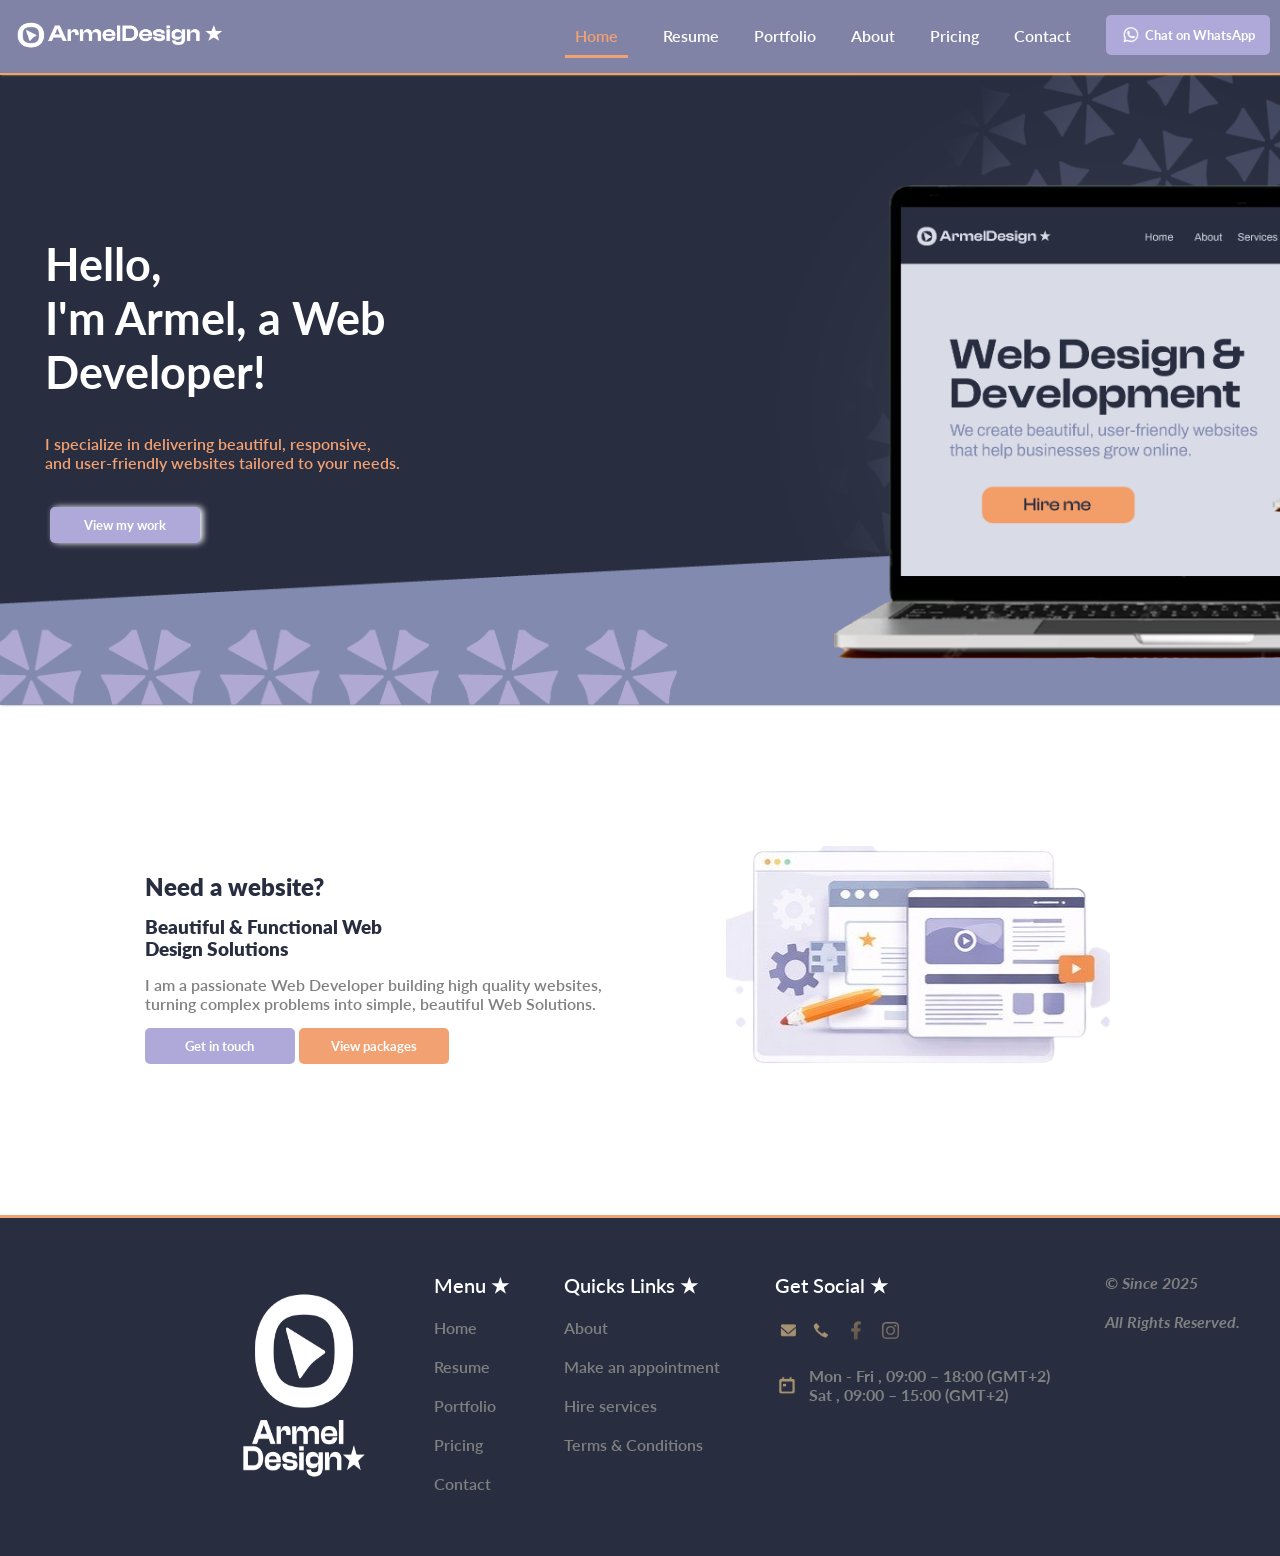
==== index.html @ fba916a8 "Initial commit" ====
<!doctype html>
<html lang="en-GB">
  <head>
    <meta charset="UTF-8" />
    <meta name="viewport" content="width=device-width, initial-scale=1.0" />
    <title>ArmelDesign ★ | Web Development</title>

    <link rel="icon" type="image/x-icon" href="./assets/favicon/favicon.ico">


    <!-- Global styles (RESET, colors, typography, layout) -->
    <link rel="stylesheet" href="./css/main.css" />

    <!-- Shared components for (header, nav, buttons and footer) -->
    <link rel="stylesheet" href="./css/components.css" />

    <style>

html {
  list-style: none;
  background: var(--text-color-initial);
}

/* GRID container ==============*/
.grid-container {
  display: grid;
  grid-template-areas:
    "navbar navbar"
    "hero hero"
    "jumbotron jumbotron"
    "footer footer";
}
/* GRID hero ==============*/

.grid-hero {
  display: grid;
  grid-template-columns: 1fr 1fr;
  align-items: center;
  gap: 5px;
  min-height: 70vh;

  margin-top: 75px;
  box-shadow: 1px 0px 2px var(--text-body);

  background-image: url(./assets/images/hero-banner.png);
  background-size: cover; /* Ensures the image covers the element */
  background-position: center; /* Keeps the image centered */
  background-repeat: no-repeat; /* Prevents tiling */
}

.hero-item {
  margin-left: 45px;
  margin-right: 45px;
}
.hero-item > h1 {
  font-size: 45px;
  font-weight: 700;
  margin-bottom: 35px;
  color: var(--text-color-initial);
  animation: fadeIn 3s ease-in-out;
}
.hero-item > p {
  margin-bottom: 35px;
  color: var(--text-and-hover-color);
  font-weight: 600;
  animation: fadeIn 2s ease-in-out;
}
.hero-item > a {
  margin: 15px 5px;
  color: var(--text-and-hover-color);
  font-weight: 600;
  animation: fadeIn 2s ease-in-out;
}
.hero-item button {
  box-shadow: 3px 0px 6px var(--text-color-initial);
  animation: fadeIn 2s ease-in-out;
}

/* FLEXBOX jumbotron  ==============*/

.jumbotron {
  display: flex;
  flex-wrap: wrap;
  justify-content: space-evenly;
  align-items: center;
  padding: 30px 30px;
  gap: 15px;
  height: 50vh;
  margin: 30px 30px;
}

.jumbotron-item h2,
h3 {
  margin-top: 15px;
  font-weight: 800;
  color: var(--nav-and-footer-color);
}
.jumbotron-item p {
  margin-top: 15px;
  font-weight: 600;
  color: var(--text-body);
}

.jumbotron-item button {
  margin-top: 15px;
}


/* ================= CARD REVEAL ================= */
.card {
  background: var(--text-color-initial);
  padding: 35px 25px;
  border-radius: 15px;
  transition: all 0.4s ease;
  opacity: 0;
  transform: translateY(40px);
}

.card:hover {
  transform: translateY(-10px) scale(1.03);
}

.card.show {
  opacity: 1;
  transform: translateY(0);
}


/* MEDIA QUERY ===================*/

@media (max-width: 970px) {
  .grid-hero {
    display: grid;
    grid-template-columns: 1fr;
    background-image: url(./assets/images/hero-banner-smaller.png);
  }
  .hero-item > h1 {
    color: var(--secondary-color);
    font-weight: 700;
  }
  .hero-item > p {
    color: var(--text-color-initial);
    font-weight: 600;
  }

  .jumbotron {
    height: 100vh;
    margin-bottom: 30px;
  }
  .jumbotron-item {
    flex: 100%;
  }
  .jumbotron-item img {
    width: 100%;
  }
}
    </style>
  </head>

  <body>
    <!-- Section grid container -->
    <div class="grid-container">

      <!-- Section navbar -->
      <section class=" grid-item navbar" style="grid-area: navbar;">
        <div class="outter-nav">
          <div class="outter-nav-item logo">
            <a href="./index.html"><img src="./assets/images/logo.png" alt="logo"></a>
          </div>
        </div>

        <!-- hamburger navigation -->
        <div class="hamburger">
           <input id="menu__toggle" type="checkbox" />
           <label class="menu__btn" for="menu__toggle">
             <span></span>
           </label>
        <div class="inner-nav">
          <div class="inner-nav-item active-page">
            <li><a href="index.html">Home</a></li>
          </div>
          <div class="inner-nav-item">
            <li><a href="./public/resume.html">Resume</a></li>
          </div>
          <div class="inner-nav-item">
            <li><a href="./public/portfolio.html">Portfolio</a></li>
          </div>
          <div class="inner-nav-item">
            <li><a href="./public/about.html">About</a></li>
          </div>
          <div class="inner-nav-item">
            <li><a href="./public/pricing.html">Pricing</a></li>
          </div>
          <div class="inner-nav-item">
            <li><a href="./public/contact.html">Contact</a></li>
          </div>
          <div class="inner-nav-item btn-tp-1">
            <a target="_blank" href="https://wa.me/+27748368368?text=Hello%2C%20I%E2%80%99d%20like%20to%20discuss%20a%20website%20for%20my%20business.%0ABusiness%20name%3A%0AWebsite%20type%20%28corporate%2Fecommerce%2Fetc%29%3A%0ABudget%3A%0ATimeline%3A">
             <button class="btn-flex"><img src="./assets/icons/whatsApp-top-icon.PNG" alt="whatsApp-top-icon"><p>Chat on WhatsApp</p></button></a>
          </div>
        </div>
      </div>
      </section>

      <!-- Section hero -->
      <section id="image" class=" grid-item grid-hero" style="grid-area: hero;">
        <div class="hero-item btn-tp-1">
          <h1>Hello, <br/>I'm Armel, a Web Developer!</h1>
          <p>I specialize in delivering beautiful, responsive, <br/> and user-friendly websites tailored to your needs.</p>
          <a href="./public/portfolio.html"><button>View my work</button></a>
        </div>
      </section>

      <!-- Section jumbotron -->
      <section class="grid-item jumbotron" style="grid-area: jumbotron">
        <div class="jumbotron-item ">
            <h2>Need a website?</h2>
            <h3>Beautiful & Functional Web <br/> Design Solutions</h3>
           <p>I am a passionate Web Developer building high quality websites,<br/>
            turning complex problems into simple, beautiful Web Solutions.
          </p>
           <div>
            <a class="btn-tp-1" href="./public/contact.html"><button>Get in touch</button></a>
            <a class="btn-tp-2" href="./public/pricing.html"><button>View packages</button></a>
           </div>
         </div>
        <div class="jumbotron-item card">
          <img src="./assets/icons/jumbotron-icon.png" alt="jumbotron-icon">
        </div>
      </section>

      <!-- Section footer -->
      <section class="grid-item footer component-gradient-background" style="grid-area: footer">
        <div class="footer-list">
            <ul class="footer-list-item">
              <li><a class="logo-footer" href="./index.html"> <img src="./assets/images/logo-footer.png" alt="logo-footer"></a></li>
            </ul>
          </div>
        <div class="footer-list">
            <ul class="footer-list-item">
              <li><h2>Menu ★</h2></li>
              <li><a href="./index.html"> Home</a></li>
              <li><a href="./public/resume.html"> Resume</a></li>
              <li><a href="./public/portfolio.html"> Portfolio</a></li>
              <li><a href="./public/pricing.html"> Pricing</a></li>
              <li><a href="./public/contact.html">Contact</a></li>
            </ul>
          </div>
          <div class="footer-list">
            <ul class="footer-list-item">
              <li><h2>Quicks Links ★</h2></li>
              <li><a href="./public/about.html"> About</a></li>
              <li><a href="#">Make an appointment</a></li>
              <li><a href="./public/pricing.html">Hire services</a></li>
              <li><a href="./terms-and-conditions/Web_Developer_Services_EN.pdf"> Terms & Conditions</a></li>
          
            </ul>
          </div>
        <div class="footer-list">
          <ul class="footer-list-item">
            <li><h2> Get Social ★</h2></li>
            <li class="footer-icons">
              <a href="mailto:armel.nzawou.developer@gmail.com"><img src="./assets/icons/email-footer-icon.PNG" alt="email-footer-icon"/></a>
              <a href="tel:+27748368368 "><img src="./assets/icons/phone-footer-icon.PNG" alt="phone-footer-icon"/></a>
              <a target="_blank" href="https://www.facebook.com/armel.nzawou/"><img src="./assets/icons/facebook-footer-icon.png" alt="facebook-footer-icon"/></a>
              <a target="_blank" href="https://www.instagram.com/armel_nzawou/"><img src="./assets/icons/instagram-footer-icon.png" alt="instagram-footer-icon"/></a>
            </li>
            <li class="footer-icons"><img src="./assets/icons/calendar-icon.PNG" alt="calendar-icon"/> <p>Mon - Fri , 09:00 – 18:00 (GMT+2) <br/> Sat , 09:00 – 15:00 (GMT+2)</p></li>
          </ul>
        </div>
        <div class="footer-list">
          <ul class="footer-list-item">
            <li><p><em>© Since 2025</em> </p></li>
            <li><p><em>All Rights Reserved.</em> </p></li>
          </ul>
        </div>
      </section>
    
    </div>
    <button onclick="topFunction()" id="myBtn" title="Go to top">Top ↑</button>
    <script src="./js/index.js"></script>
  </body>
</html>
---- css/main.css ----
/*  Global styles (RESET, colors, typography, layout)================ */

@import url('https://fonts.googleapis.com/css2?family=Lato:ital,wght@0,100;0,300;0,400;0,700;0,900;1,100;1,300;1,400;1,700;1,900&display=swap');

* {
  margin: 0;
  padding: 0;
  box-sizing: border-box;
  text-decoration: none;
  font-family: "Lato", sans-serif;
 
}

:root {
  --primary-color: #afa9d9; /*  body color */
  --secondary-color: #8082a6; /*  Aside color */
  --nav-and-footer-color: #282e40; /*  Navbar and footer color */
  --text-and-hover-color: #f2a172; /*  active page and hover color */

  --body-bg-color: #afa9d9;
  --body-bg-main-color: #828ab0;
  --text-color-initial: #ffff;
  --alt-hover-color: #f2bbc9;
  --golden-color: #d4af37;
  --text-body: grey;
}
html {

  scroll-behavior: smooth;
  background-image: url(../assets/images/cross-pages-background.png);
  opacity: 1;
  background-size: cover; /* Ensures the image covers the element */
  background-position: center; /* Keeps the image centered */
  background-repeat: no-repeat; /* Prevents tiling */
}
---- css/components.css ----
/* # Shared components (buttons.css, nav.css, footer.css) ===================*/

/* NAVBAR ===================*/
.navbar {
  display: flex;
  justify-content: space-between;
  background-color: var(--secondary-color);
  padding: 10px 5px;
  position: fixed;
  width: 100%;
  height: 75px;
  box-shadow: 1px 0px 2px var(--golden-color);
  z-index: 1;
  border-bottom: 2px solid var(--text-and-hover-color);
}

.logo img {
  height: 40px;
  width: 220px;
}
.outter-nav {
  padding: 5px 5px;
}
.inner-nav {
  display: flex;
  justify-content: end;
  align-items: center;
  gap: 35px;

  padding: 5px 5px;
}

.inner-nav-item a {
  color: var(--text-color-initial);
  font-weight: 600;
}

.inner-nav-item img {
  height: 20px;
}

.active-page a {
  color: var(--text-and-hover-color);
  padding: 10px 10px;
  border-bottom: 3px solid var(--text-and-hover-color);
}

/* BUTTONS ===================*/

/* button type 1 */
.btn-tp-1 button {
  padding: 10px 15px;
  border-radius: 5px;
  min-width: 150px;
  font-weight: 700;
  background-color: var(--primary-color);
  color: var(--text-color-initial);
  border-style: none;
  cursor: pointer;
  transition: transform 0.5s ease-in-out;
}
.btn-tp-1 button:hover {
  background-color: var(--text-and-hover-color);
  color: var(--nav-and-footer-color);
  box-shadow: 3px 0px 6px grey;
  transform: scale(1.1);
}

/* button type 1 */
.btn-tp-2 button {
  min-width: 150px;
  margin-top: 10px;
  padding: 10px 15px;
  border-radius: 5px;
  font-weight: 700;
  background-color: var(--text-and-hover-color);
  color: var(--text-color-initial);
  border-style: none;
  cursor: pointer;
  transition: transform 0.5s ease-in-out;
}
.btn-tp-2 button:hover {
  background-color: var(--text-and-hover-color);
  color: var(--text-color-initial);
  box-shadow: 3px 0px 6px grey;
  transform: scale(1.1);
}

/* button flex */
.btn-flex {
  font-weight: 600;
  display: flex;
  align-items: center;
  gap: 5px;
}
/* button back to top */

#myBtn {
  display: none;
  position: fixed;
  bottom: 20px;
  right: 20px;
  z-index: 99;
  font-size: 18px;
  border: none;
  outline: none;
  background-color: var(--text-and-hover-color);
  color: var(--text-color-initial);
  cursor: pointer;
  padding: 15px;
  border-radius: 4px;
  font-weight: 400;
  animation: fadeIn 1s ease-in-out;
}

#myBtn:hover {
  background-color: var(--secondary-color);
}

/* ANIMATED BORDER CLASS FOR ABOUT ME CARD ===================*/

.animated-border {
  margin: 0 auto;
  padding: 2em;
  max-width: 700px;
  width: 90%;
  background: #1c1f2b;
  text-align: center;
  border-radius: 10px;
  position: relative;
}

@property --angle {
  syntax: "<angle>";
  initial-value: 0deg;
  inherits: false;
}

.animated-border::after,
.animated-border::before {
  content: "";
  position: absolute;
  height: 101%;
  width: 101%;
  background-image: conic-gradient(from var(--angle), #f2a172, #8082a6);
  top: 50%;
  left: 50%;
  translate: -50% -50%;
  z-index: -1;
  padding: 3px;
  border-radius: 10px;
  animation: 7s spin linear infinite;
}
.animated-border::before {
  filter: blur(1.5rem);
  opacity: 0.5;
}

/* FOOTER ===================*/

.footer {
  display: flex;
  justify-content: end;
  padding: 15px 15px;
  gap: 5px;
  border-top: 3px solid var(--text-and-hover-color);
  background-color: var(--nav-and-footer-color);
}
.footer-list {
  display: flex;
  flex-direction: column;
  margin: 20px 20px;
}

.footer-list-item h2 {
  color: var(--text-color-initial);
  font-weight: 600;
  font-size: 20px;
}
.footer-list-item li {
  margin: 20px 5px;
  font-weight: 700;
  color: var(--text-body);
  list-style: none;
}

.footer-list-item a {
  font-weight: 600;
  color: var(--text-body);
}
.footer-list-item a:hover {
  color: var(--text-and-hover-color);
}
.logo-footer > img {
  height: 225px;
  width: 150px;
}

/* footer icons ======*/

.footer-icons {
  display: flex;
  align-items: center;
  gap: 10px;
}
.footer-icons img {
  height: 25px;
  transition: transform 0.5s ease-in-out;
  border-radius: 50%;
}
.footer-icons img:hover {
  height: 30px;
  transform: scale(1.5);
  box-shadow: 3px 0px 6px var(--bg-light);
}

.flex-icons {
  display: flex;
  gap: 10px;
  align-items: center;
}
.flex-icons img {
  height: 20px;
  border-radius: 50%;
  transition: transform 0.5s ease-in-out;
}
.flex-icons img:hover {
  transform: scale(1.5);
  box-shadow: 3px 0px 6px var(--bg-light);
}

.rounded-bg-icons {
  margin-bottom: 10px;
  padding: 10px 10px;
  background-color: var(--text-color-initial);
  text-align: center;
  height: 40px;
  width: 40px;
  border-radius: 50%;
}

/* Copyright text styling */
em {
  color: var(--bg-light);
}

#menu__toggle {
  position: absolute;
  left: -9999px; /* moves horizontal navbar off-screen */
}


/* KEYFRAMES ===================*/

/* kyeframe for fadeIn Animation - across all website pages*/

@keyframes fadeIn {
  from {
    opacity: 0;
    transform: translateY(20px);
  }
  to {
    opacity: 1;
    transform: translateY(0);
  }
}

/* keyframe -for the class .animated-border  */

@keyframes spin {
  from {
    --angle: 0deg;
  }
  to {
    --angle: 360deg;
  }
}

/* MEDIA QUERY ===================*/

@media (width <= 970px) {
  .logo img {
    width: 100%;
  }

  .inner-nav-item {
    text-align: center;
    margin-bottom: 30px;
  }

  #menu__toggle:checked ~ .menu__btn > span {
    transform: rotate(45deg);
  }
  #menu__toggle:checked ~ .menu__btn > span::before {
    top: 0;
    transform: rotate(0);
  }
  #menu__toggle:checked ~ .menu__btn > span::after {
    top: 0;
    transform: rotate(90deg);
  }
  #menu__toggle:checked ~ .inner-nav {
    visibility: visible;
    left: 0;
  }
  /* fadIn styling for the navbar list items on smaller screen */

  #menu__toggle:checked ~ .inner-nav li {
    animation: fadeIn 1s ease-in-out;
  }

  .menu__btn {
    display: flex;
    align-items: center;
    position: fixed;
    top: 20px;
    right: 20px;
    width: 26px;
    height: 26px;
    margin: 5px 5px;
    cursor: pointer;
  }

  .menu__btn > span,
  .menu__btn > span::before,
  .menu__btn > span::after {
    display: block;
    position: absolute;
    width: 100%;
    height: 2px;
    background-color: var(--text-color-initial);
    transition-duration: 0.25s;
  }

  .menu__btn > span::before {
    content: "";
    top: -8px;
  }
  .menu__btn > span::after {
    content: "";
    top: 8px;
  }
  #menu__toggle {
    opacity: 0;
  }
  .inner-nav {
    flex-direction: column;
    place-items: center;
    display: block;
    position: fixed;
    visibility: hidden;
    top: 75px;
    left: -100%;
    width: 100%;
    height: 100%;
    margin: 0;
    padding: 80px 15px;
    /* background-color: var(--secondary-color); */
    opacity: 0.95;
    box-shadow: 1px 0px 6px var(--text-and-hover-color);
    transition-duration: 0.55s;
    z-index: 1;
    background-image: url(../assets/images/hero-banner-smaller.png);
    background-size: cover; /* Ensures the image covers the element */
    background-position: center; /* Keeps the image centered */
    background-repeat: no-repeat; /* Prevents tiling */
  }

  /* Active page  */
  .active-page a {
    color: var(--text-and-hover-color);
    border-bottom: none;
  }

  .logo-footer > img {
    width: 35%;
  }
  .footer {
    display: flex;
    flex-direction: column;
  }
  .footer-list {
    display: flex;
    flex-direction: column;
    margin: 5px 5px;
  }
}
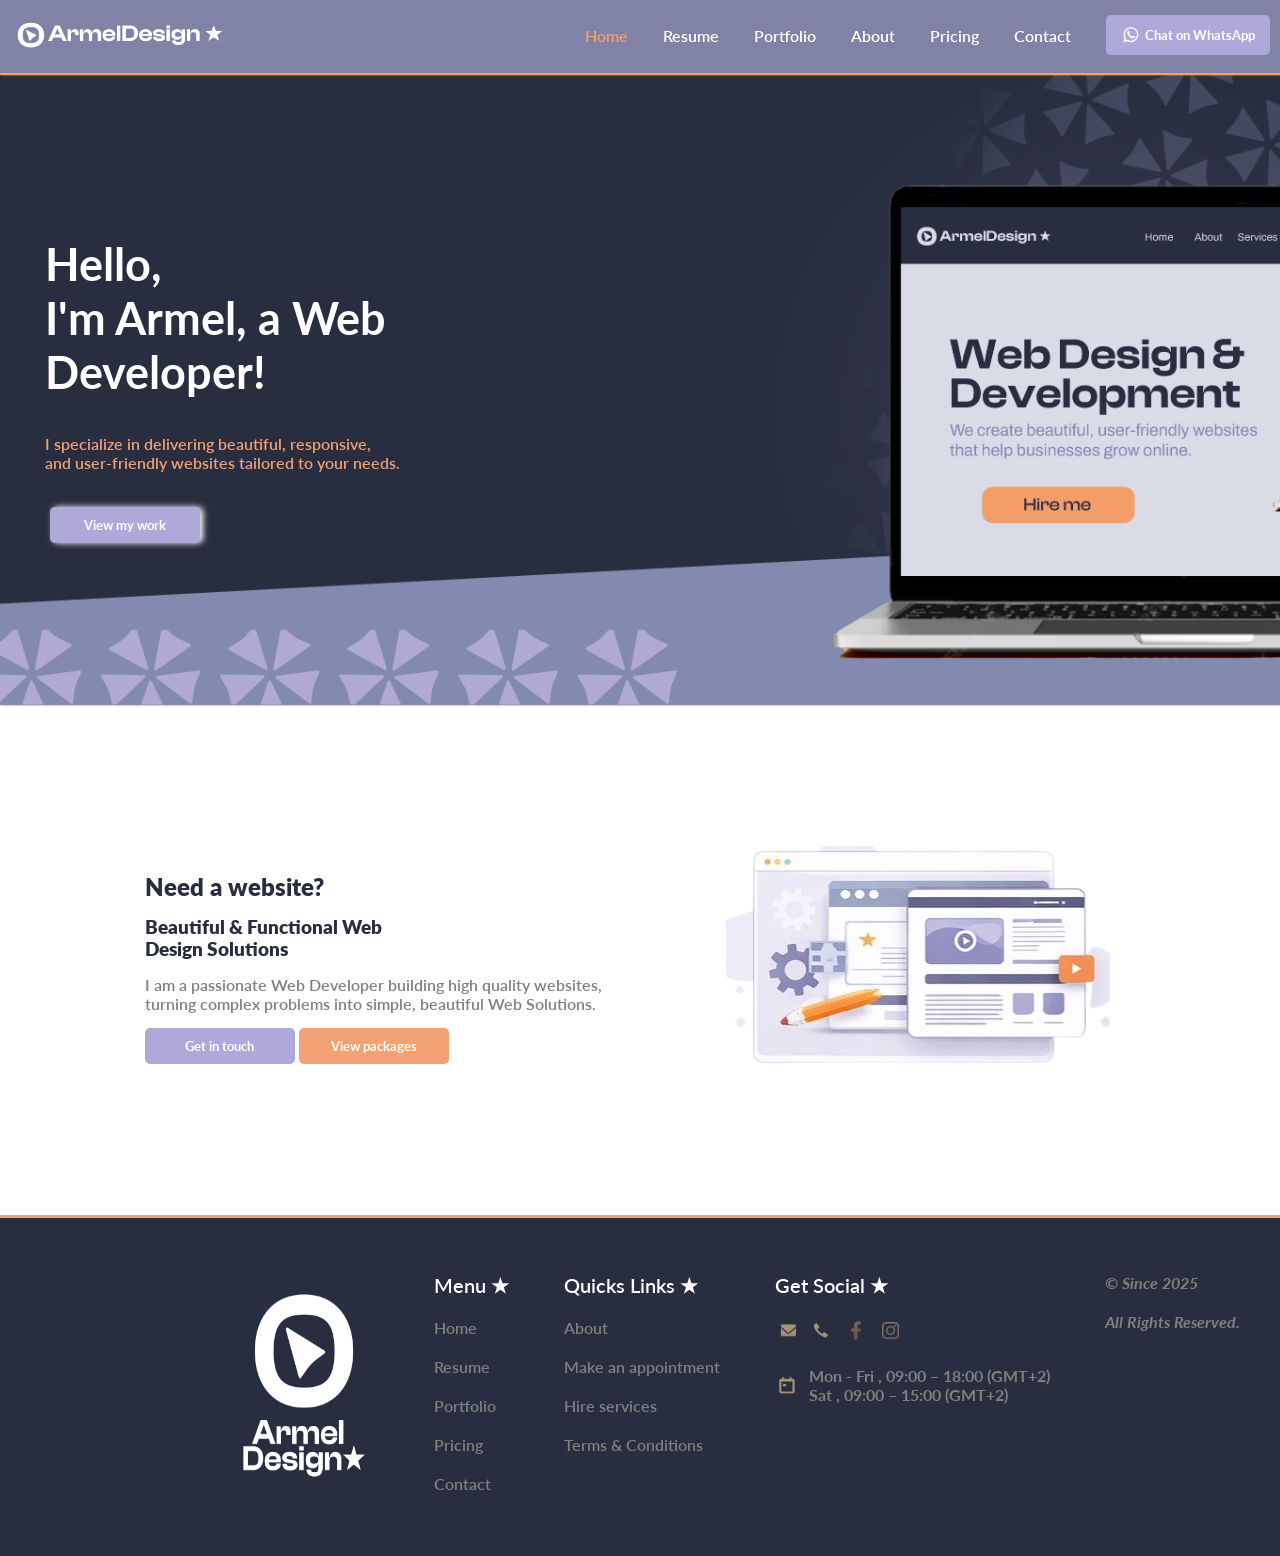
==== commit add91f79: "Add fadeUp & FadeDown animations on logo and hero section" ====
--- a/index.html
+++ b/index.html
@@ -46,6 +46,7 @@
   background-size: cover; /* Ensures the image covers the element */
   background-position: center; /* Keeps the image centered */
   background-repeat: no-repeat; /* Prevents tiling */
+  animation: fadeUp 1s ease forwards;
 }
 
 .hero-item {
@@ -156,7 +157,14 @@
 }
     </style>
   </head>
-
+  <script async src="https://www.googletagmanager.com/gtag/js?id=G-2NGHJZG2ZJ"></script>
+  <script>
+    window.dataLayer = window.dataLayer || [];
+    function gtag(){dataLayer.push(arguments);}
+    gtag('js', new Date());
+  
+    gtag('config', 'G-2NGHJZG2ZJ');
+  </script>
   <body>
     <!-- Section grid container -->
     <div class="grid-container">
--- a/css/components.css
+++ b/css/components.css
@@ -17,6 +17,7 @@
 .logo img {
   height: 40px;
   width: 220px;
+  animation: fadeDown 1s ease forwards;
 }
 .outter-nav {
   padding: 5px 5px;
@@ -35,14 +36,35 @@
   font-weight: 600;
 }
 
+/* Hover over effect to display bottom border  */
+.inner-nav-item li a { 
+  position: relative;
+ 
+}
+.inner-nav-item li a::after {
+  content: "";
+  height: 3px;
+  width: 0;
+  background: var(--text-and-hover-color);
+  position: absolute;
+  bottom: -6px;
+  left: 0;
+  transition: 0.3s;
+}
+.inner-nav-item li  a:hover::after {
+  width: 100%;
+  
+}
+/*END - Hover over effect to display bottom border   */
+
 .inner-nav-item img {
   height: 20px;
 }
 
 .active-page a {
   color: var(--text-and-hover-color);
-  padding: 10px 10px;
-  border-bottom: 3px solid var(--text-and-hover-color);
+  /* padding: 10px 10px; */
+  /* border-bottom: 3px solid var(--text-and-hover-color); */
 }
 
 /* BUTTONS ===================*/
@@ -276,6 +298,19 @@
   }
 }
 
+
+/* keyframe for fadeUp or fadeDown Animations - across all website pages*/
+
+@keyframes fadeUp {
+    from { opacity: 0; transform: translateY(40px); }
+    to { opacity: 1; transform: translateY(0); }
+}
+
+@keyframes fadeDown {
+    from { opacity: 0; transform: translateY(-40px); }
+    to { opacity: 1; transform: translateY(0); }
+}
+
 /* MEDIA QUERY ===================*/
 
 @media (width <= 970px) {
@@ -303,8 +338,8 @@
     visibility: visible;
     left: 0;
   }
+
   /* fadIn styling for the navbar list items on smaller screen */
-
   #menu__toggle:checked ~ .inner-nav li {
     animation: fadeIn 1s ease-in-out;
   }
@@ -369,7 +404,7 @@
   /* Active page  */
   .active-page a {
     color: var(--text-and-hover-color);
-    border-bottom: none;
+    /* border-bottom: none; */
   }
 
   .logo-footer > img {
